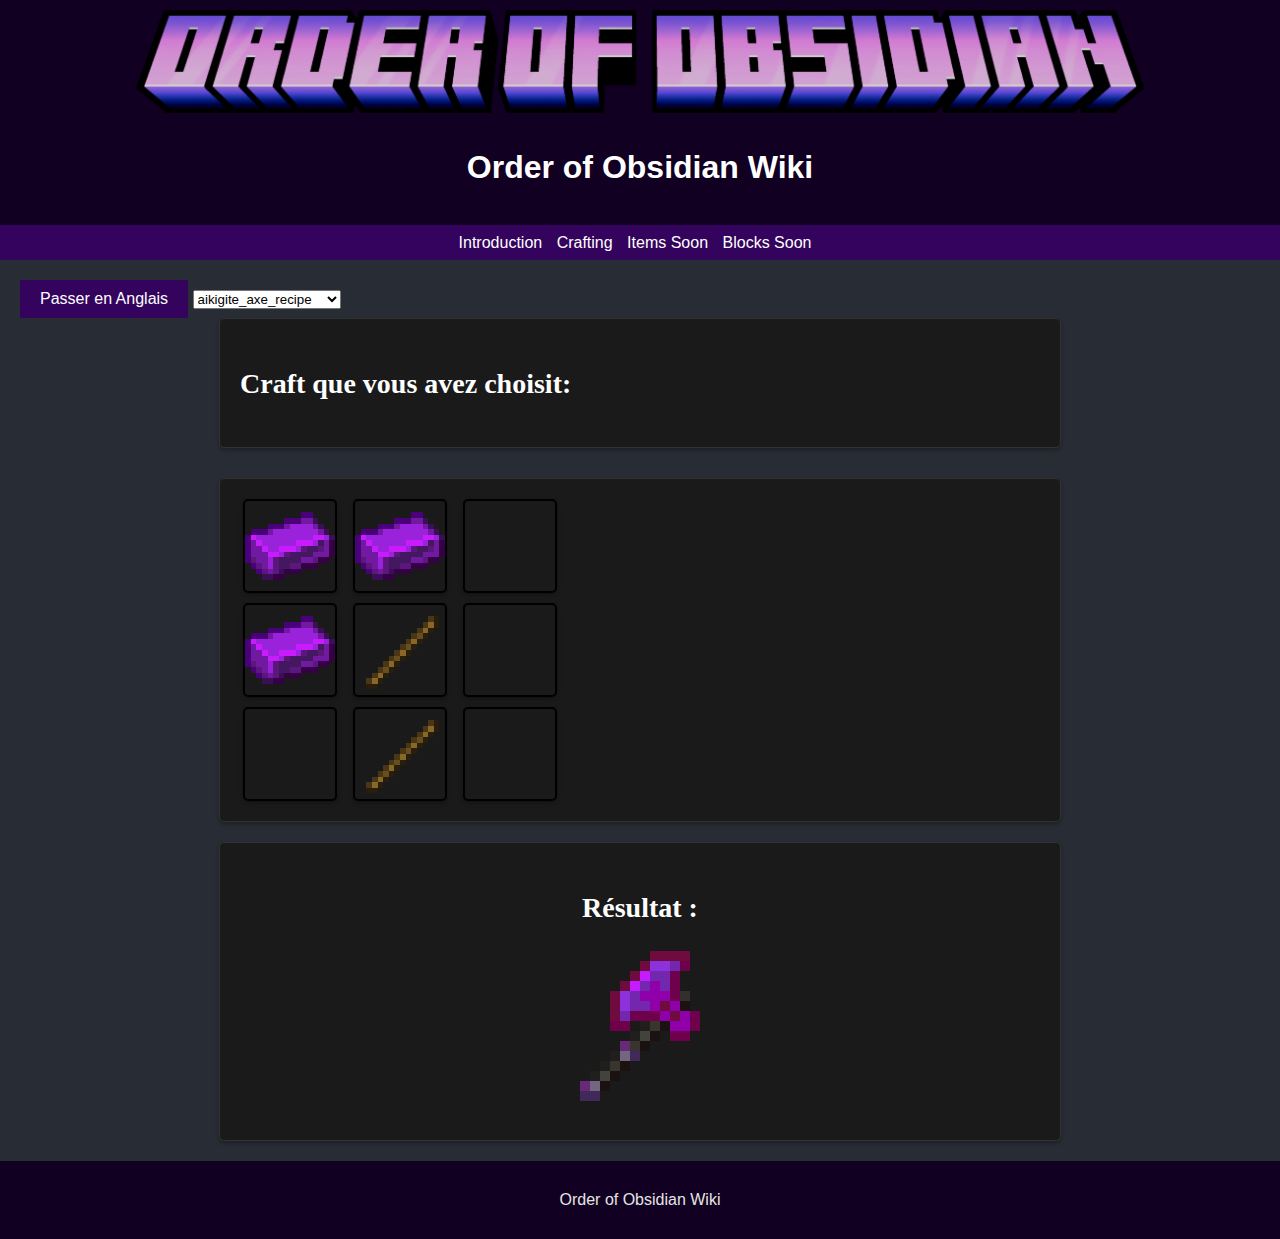
==== crafting.html @ cafb96ab "first commit" ====
<!DOCTYPE html>
<html>
<head>
    <title>Order of Obsidian Wiki</title>
    <!-- Lien vers le fichier CSS -->
    <link rel="stylesheet" type="text/css" href="crafting.css">

</head>
<body>
    <header>
        <!-- Utilise la balise <img> pour afficher l'image -->
        <img src="logo.png" alt="Order of Obsidian Logo">
        <h1>Order of Obsidian Wiki</h1>
    </header>

    <nav>
        <!-- Ajoute ici des liens vers différentes sections du wiki -->
        <ul>
            <li><a href="index.html">Introduction</a></li>
            <li><a href="crafting.html">Crafting</a></li>
            <li><a href="">Items Soon</a></li>
            <li><a href="">Blocks Soon</a></li>
            <!-- Ajoute d'autres liens vers des sections supplémentaires si nécessaire -->
        </ul>
    </nav>

    <main>
        <button onclick="toggleLanguage()">Passer en Anglais</button>
        <select id="recipeSelect" onchange="loadSelectedRecipe()">
            <!-- Les options seront ajoutées dynamiquement par JavaScript -->
        </select>
        <!-- Contenu principal du wiki sera ajouté ici -->
        <div lang="en">
            <h2>Craft you've chosen:</h2>
        </div>
        <div lang="fr">
            <h2>Craft que vous avez choisit:</h2>
        </div>
       
        <div class="grid-container">
            <div class="slot"></div>
            <div class="slot"></div>
            <div class="slot"></div>
            <div class="slot"></div>
            <div class="slot"></div>
            <div class="slot"></div>
            <div class="slot"></div>
            <div class="slot"></div>
            <div class="slot"></div>
          
        </div>
        <div id="result">
            <h2>Résultat :</h2>
            <img id="resultImage" src="" alt="Résultat du craft">
          </div>
        
        
    </main>

    <footer>
        <!-- Pied de page avec des informations supplémentaires -->
        <p>Order of Obsidian Wiki</p>
    </footer>
    <script>
        const slots = document.getElementsByClassName('slot');
        const items = Array(9).fill(null);
        let pattern = [];

        function addItem(slotNumber) {
            // Placeholder for item selection logic.
            // Implement your own logic here to select an item for the slot.
            // For example, you could show a modal or a list of available items to choose from.

            // For this example, we'll simply add a predefined item to the slot.
            const item = 'Item ' + slotNumber;
            items[slotNumber] = item;
            updateDisplay();
        }

        function updateDisplay() {
            const resultDiv = document.getElementById('result');
            resultDiv.innerHTML = '';

            // Display the items in the grid based on the custom pattern
            for (let i = 0; i < pattern.length; i++) {
                for (let j = 0; j < pattern[i].length; j++) {
                    const slotChar = pattern[i][j];
                    if (slotChar === '&') continue; // Skip empty slots indicated by '&'

                    const slotNumber = parseInt(slotChar);
                    const itemData = items[slotNumber];

                    if (itemData !== null) {
                        const itemImage = 'images/' + itemData.replace('Item ', '').replace(':', '/') + '.png';
                        const slotDiv = slots[i * 3 + j];
                        slotDiv.style.backgroundImage = `url(${itemImage})`;
                    } else {
                        // If the itemData is null, it means the slot is empty, so we set the background to none.
                        const slotDiv = slots[i * 3 + j];
                        slotDiv.style.backgroundImage = 'none';
                    }
                }
            }

            // Update the result image with the crafted item (slot 9)
            const resultItem = items[8];
            const resultImage = resultItem !== null ? 'images/' + resultItem.replace('Item ', '').replace(':', '/') + '.png' : '';
            const resultImg = document.getElementById('resultImage');
            resultImg.src = resultImage;
        }

        function loadSelectedRecipe() {
            var selectElement = document.getElementById('recipeSelect');
            var selectedRecipe = selectElement.value;
            loadRecipe(selectedRecipe);
        }

        function loadRecipe(recipeName) {
            // Réinitialiser les slots en vidant l'array items et en effaçant les images des slots
            items.fill(null);
            for (const slot of slots) {
                slot.style.backgroundImage = 'none';
            }

            fetch('recipes/' + recipeName + '.json')
                .then(response => response.json())
                .then(data => {
                    pattern = data.pattern;
                    const key = data.key;

                    // Update the slots in the grid with the corresponding images
                    for (let i = 0; i < pattern.length; i++) {
                        for (let j = 0; j < pattern[i].length; j++) {
                            const slotChar = pattern[i][j];
                            if (slotChar === '&') continue; // Skip empty slots indicated by '&'

                            const slotNumber = parseInt(slotChar);
                            const itemData = key[slotNumber];
                            const itemImage = 'images/' + itemData.item.replace(':', '/') + '.png';
                            const slotDiv = slots[i * 3 + j];
                            slotDiv.style.backgroundImage = `url(${itemImage})`;
                        }
                    }

                    // Update the result image with the crafted item
                    const resultItem = data.result.item;
                    const resultImage = 'images/' + resultItem.replace(':', '/') + '.png';
                    const resultImg = document.getElementById('resultImage');
                    resultImg.src = resultImage;
                })
                .catch(error => console.error('Error loading recipe:', error));
        }

        function fetchRecipesList() {
            fetch('recipes_list.json')
                .then(response => response.json())
                .then(data => {
                    const recipeSelect = document.getElementById('recipeSelect');
                    data.recipes.forEach(recipeName => {
                        const option = document.createElement('option');
                        option.value = recipeName;
                        option.textContent = recipeName;
                        recipeSelect.appendChild(option);
                    });
                    // Load the first recipe by default
                    if (data.recipes.length > 0) {
                        loadRecipe(data.recipes[0]);
                    }
                })
                .catch(error => console.error('Error fetching recipes list:', error));
        }

        fetchRecipesList();

        function toggleLanguage() {
            var frDiv = document.querySelector('div[lang="fr"]');
            var enDiv = document.querySelector('div[lang="en"]');
            var button = document.querySelector('button');

            if (frDiv.style.display === 'none') {
                frDiv.style.display = 'block';
                enDiv.style.display = 'none';
                button.textContent = 'Passer en Anglais';
            } else {
                frDiv.style.display = 'none';
                enDiv.style.display = 'block';
                button.textContent = 'Switch to English';
            }
        }
    </script>
</body>
</html>
---- crafting.css ----
/* General styles */
body {
    font-family: Arial, sans-serif;
    line-height: 1.6;
    margin: 0;
    padding: 0;
    color: #333;
    background-color: #282c34; /* Midnight blue */
}

header {
    background-color: #110022; /* Dark purple */
    color: #fff;
    text-align: center;
    padding: 10px;
}

header img {
    max-width: 80%;
    height: auto;
}

nav {
    background-color: #33035d; /* Darker purple */
    color: #fff;
    padding: 5px;
    text-align: center;
}

nav ul {
    list-style-type: none;
    margin: 0;
    padding: 0;
}

nav li {
    display: inline;
    margin-right: 10px;
}

nav a {
    color: #fff;
    text-decoration: none;
}

nav a:hover {
    text-decoration: underline;
}

main {
    padding: 20px;
}

footer {
    background-color: #110022; /* Dark purple */
    color: #fff;
    text-align: center;
    padding: 10px;
}

/* Style for the lore sections */
div[lang="fr"] {
    display: block;
}

div[lang="en"] {
    display: none;
}

div {
    font-family: "Arial", sans-serif;
    font-size: 18px;
    line-height: 1.6;
    max-width: 800px;
    margin: 0 auto;
    padding: 20px;
    background-color: #1a1a1a; /* Dark gray */
    color: #f7f7f7; /* Light gray text */
    border: 1px solid #333;
    border-radius: 5px;
    box-shadow: 0 2px 4px rgba(0, 0, 0, 0.3);
}

/* Style for the titles */
h2 {
    font-family: "Georgia", serif;
    font-size: 28px;
    font-weight: bold;
    margin-bottom: 20px;
    color: #fff; /* White */
}

/* Style for the paragraphs */
p {
    color: #e5e5e5; /* Light gray */
}

/* Style for the links */
a {
    color: #007bff; /* Blue */
    text-decoration: none;
}

a:hover {
    text-decoration: underline;
}

/* Style for the citations */
blockquote {
    border-left: 4px solid #007bff; /* Blue */
    padding-left: 10px;
    color: #999; /* Gray */
    font-style: italic;
}

/* Style for the button to toggle languages */
button {
    font-family: 'Arial', sans-serif;
    font-size: 16px;
    padding: 10px 20px;
    background-color: #33035d; /* Darker purple */
    color: #fff;
    border: none;
    cursor: pointer;
    transition: background-color 0.3s;
}

button:hover {
    background-color: #551A8B; /* Dark purple on hover */
}

/* Text transition effect */
div[lang="en"].transition,
div[lang="fr"].transition {
    animation: fade 1s;
}

@keyframes fade {
    from {
        opacity: 0;
    }
    to {
        opacity: 1;
    }
}

.grid-container {
    display: grid;
    grid-template-columns: repeat(3, 100px);
    grid-gap: 10px;
    margin-top: 30px;
  }
  
  .slot {
    width: 50px;
    height: 50px;
    border: 2px solid #000;
    cursor: pointer;
    background-size: 100% 100%; /* Pour que l'image prenne la taille du slot */
    image-rendering: pixelated;
  }
  
  #result {
    margin-top: 30px;
    font-size: 18px;
    text-align: center;
      margin-top: 20px;
  }

  #resultImage {
    width: 160px;
    height: 160px;
    image-rendering: pixelated;
  }
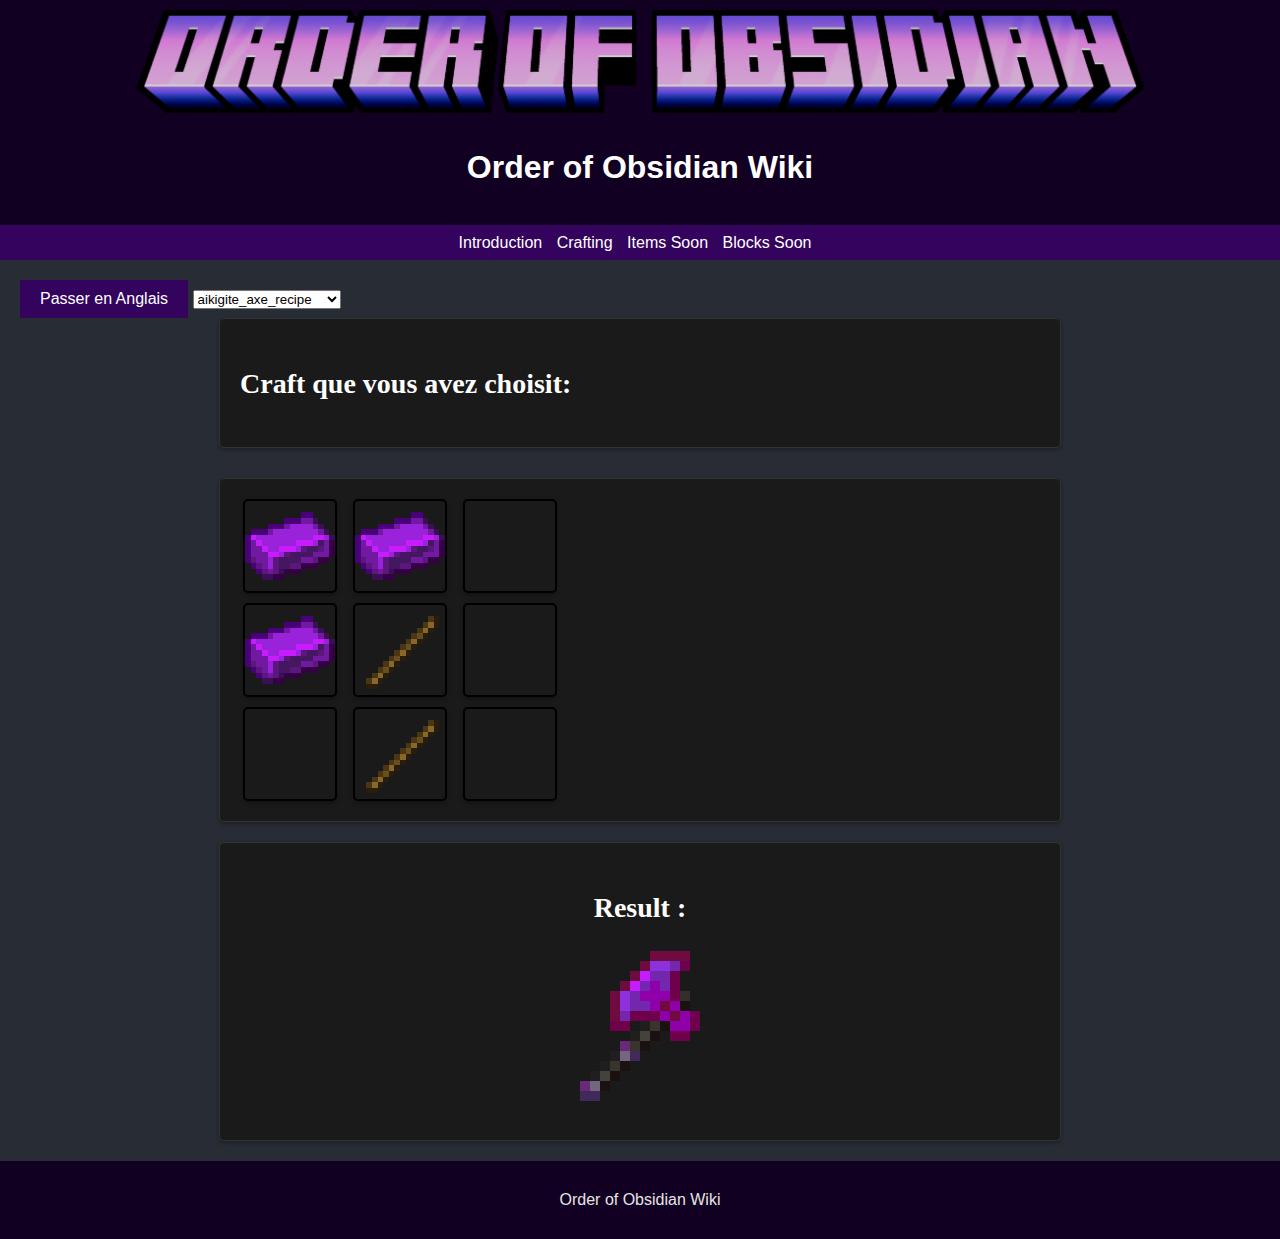
==== commit 04e026b1: "EN" ====
--- a/crafting.html
+++ b/crafting.html
@@ -1,9 +1,11 @@
 <!DOCTYPE html>
-<html>
+<html lang="en">
 <head>
     <title>Order of Obsidian Wiki</title>
     <!-- Lien vers le fichier CSS -->
     <link rel="stylesheet" type="text/css" href="crafting.css">
+
+    <link rel="icon" href="logo_mini.png">
 
 </head>
 <body>
@@ -50,7 +52,7 @@
           
         </div>
         <div id="result">
-            <h2>Résultat :</h2>
+            <h2>Result :</h2>
             <img id="resultImage" src="" alt="Résultat du craft">
           </div>
         
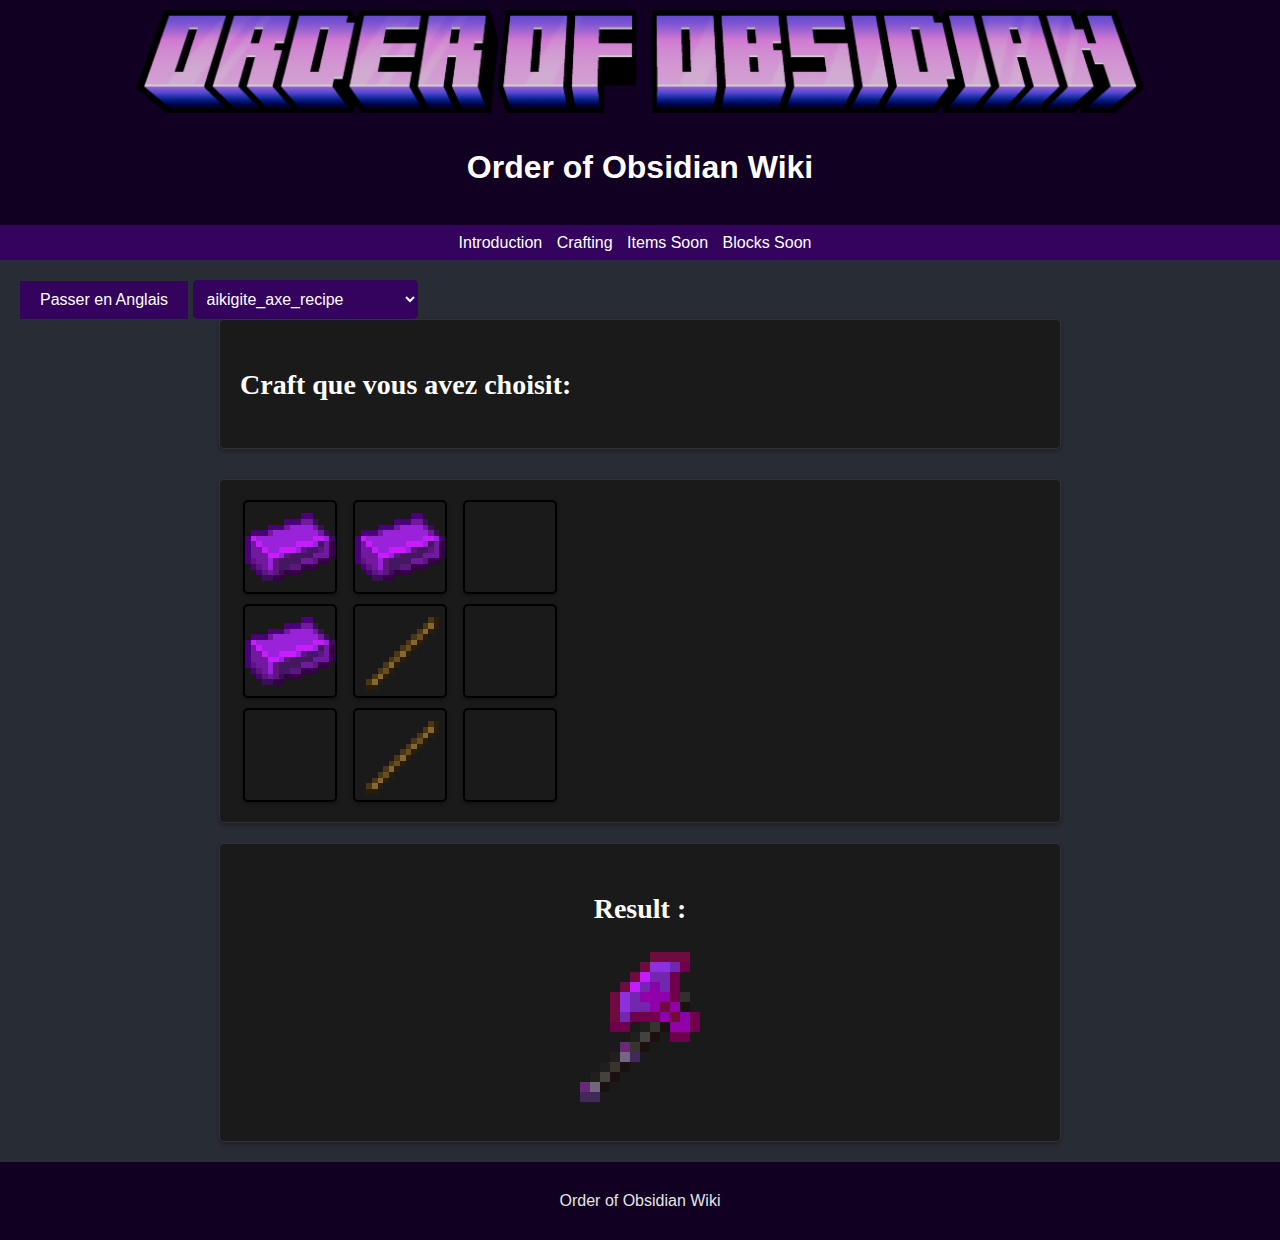
==== commit b779b670: "add crafting" ====
--- a/crafting.html
+++ b/crafting.html
@@ -182,11 +182,11 @@
             if (frDiv.style.display === 'none') {
                 frDiv.style.display = 'block';
                 enDiv.style.display = 'none';
-                button.textContent = 'Passer en Anglais';
+                button.textContent = 'Switch to English';
             } else {
                 frDiv.style.display = 'none';
                 enDiv.style.display = 'block';
-                button.textContent = 'Switch to English';
+                button.textContent = 'Passer en Français';
             }
         }
     </script>
--- a/crafting.css
+++ b/crafting.css
@@ -5,11 +5,11 @@
     margin: 0;
     padding: 0;
     color: #333;
-    background-color: #282c34; /* Midnight blue */
+    background-color: #282c34; /* Bleu nuit */
 }
 
 header {
-    background-color: #110022; /* Dark purple */
+    background-color: #110022; /* Violet foncé */
     color: #fff;
     text-align: center;
     padding: 10px;
@@ -21,7 +21,7 @@
 }
 
 nav {
-    background-color: #33035d; /* Darker purple */
+    background-color: #33035d; /* Violet plus foncé */
     color: #fff;
     padding: 5px;
     text-align: center;
@@ -52,7 +52,7 @@
 }
 
 footer {
-    background-color: #110022; /* Dark purple */
+    background-color: #110022; /* Violet foncé */
     color: #fff;
     text-align: center;
     padding: 10px;
@@ -74,8 +74,8 @@
     max-width: 800px;
     margin: 0 auto;
     padding: 20px;
-    background-color: #1a1a1a; /* Dark gray */
-    color: #f7f7f7; /* Light gray text */
+    background-color: #1a1a1a; /* Gris foncé */
+    color: #f7f7f7; /* Texte gris clair */
     border: 1px solid #333;
     border-radius: 5px;
     box-shadow: 0 2px 4px rgba(0, 0, 0, 0.3);
@@ -87,17 +87,17 @@
     font-size: 28px;
     font-weight: bold;
     margin-bottom: 20px;
-    color: #fff; /* White */
+    color: #fff; /* Blanc */
 }
 
 /* Style for the paragraphs */
 p {
-    color: #e5e5e5; /* Light gray */
+    color: #e5e5e5; /* Gris clair */
 }
 
 /* Style for the links */
 a {
-    color: #007bff; /* Blue */
+    color: #007bff; /* Bleu */
     text-decoration: none;
 }
 
@@ -107,9 +107,9 @@
 
 /* Style for the citations */
 blockquote {
-    border-left: 4px solid #007bff; /* Blue */
+    border-left: 4px solid #007bff; /* Bleu */
     padding-left: 10px;
-    color: #999; /* Gray */
+    color: #999; /* Gris */
     font-style: italic;
 }
 
@@ -118,7 +118,7 @@
     font-family: 'Arial', sans-serif;
     font-size: 16px;
     padding: 10px 20px;
-    background-color: #33035d; /* Darker purple */
+    background-color: #33035d; /* Violet plus foncé */
     color: #fff;
     border: none;
     cursor: pointer;
@@ -126,7 +126,7 @@
 }
 
 button:hover {
-    background-color: #551A8B; /* Dark purple on hover */
+    background-color: #551A8B; /* Violet foncé au survol */
 }
 
 /* Text transition effect */
@@ -149,26 +149,51 @@
     grid-template-columns: repeat(3, 100px);
     grid-gap: 10px;
     margin-top: 30px;
-  }
-  
-  .slot {
+}
+
+.slot {
     width: 50px;
     height: 50px;
     border: 2px solid #000;
     cursor: pointer;
     background-size: 100% 100%; /* Pour que l'image prenne la taille du slot */
     image-rendering: pixelated;
-  }
-  
-  #result {
+}
+
+#result {
     margin-top: 30px;
     font-size: 18px;
     text-align: center;
-      margin-top: 20px;
-  }
+    margin-top: 20px;
+}
 
-  #resultImage {
+#resultImage {
     width: 160px;
     height: 160px;
     image-rendering: pixelated;
-  }
+}
+
+/* Style pour l'élément select */
+#recipeSelect {
+    font-family: 'Arial', sans-serif;
+    font-size: 16px;
+    padding: 10px;
+    background-color: #33035d; /* Violet plus foncé */
+    color: #fff;
+    border: none;
+    border-radius: 5px;
+    cursor: pointer;
+}
+
+#recipeSelect option {
+    background-color: #3f1468; /* Violet foncé */
+    color: #fff;
+}
+
+#recipeSelect:hover {
+    background-color: #551A8B; /* Violet foncé au survol */
+}
+
+#recipeSelect:focus {
+    outline: none;
+}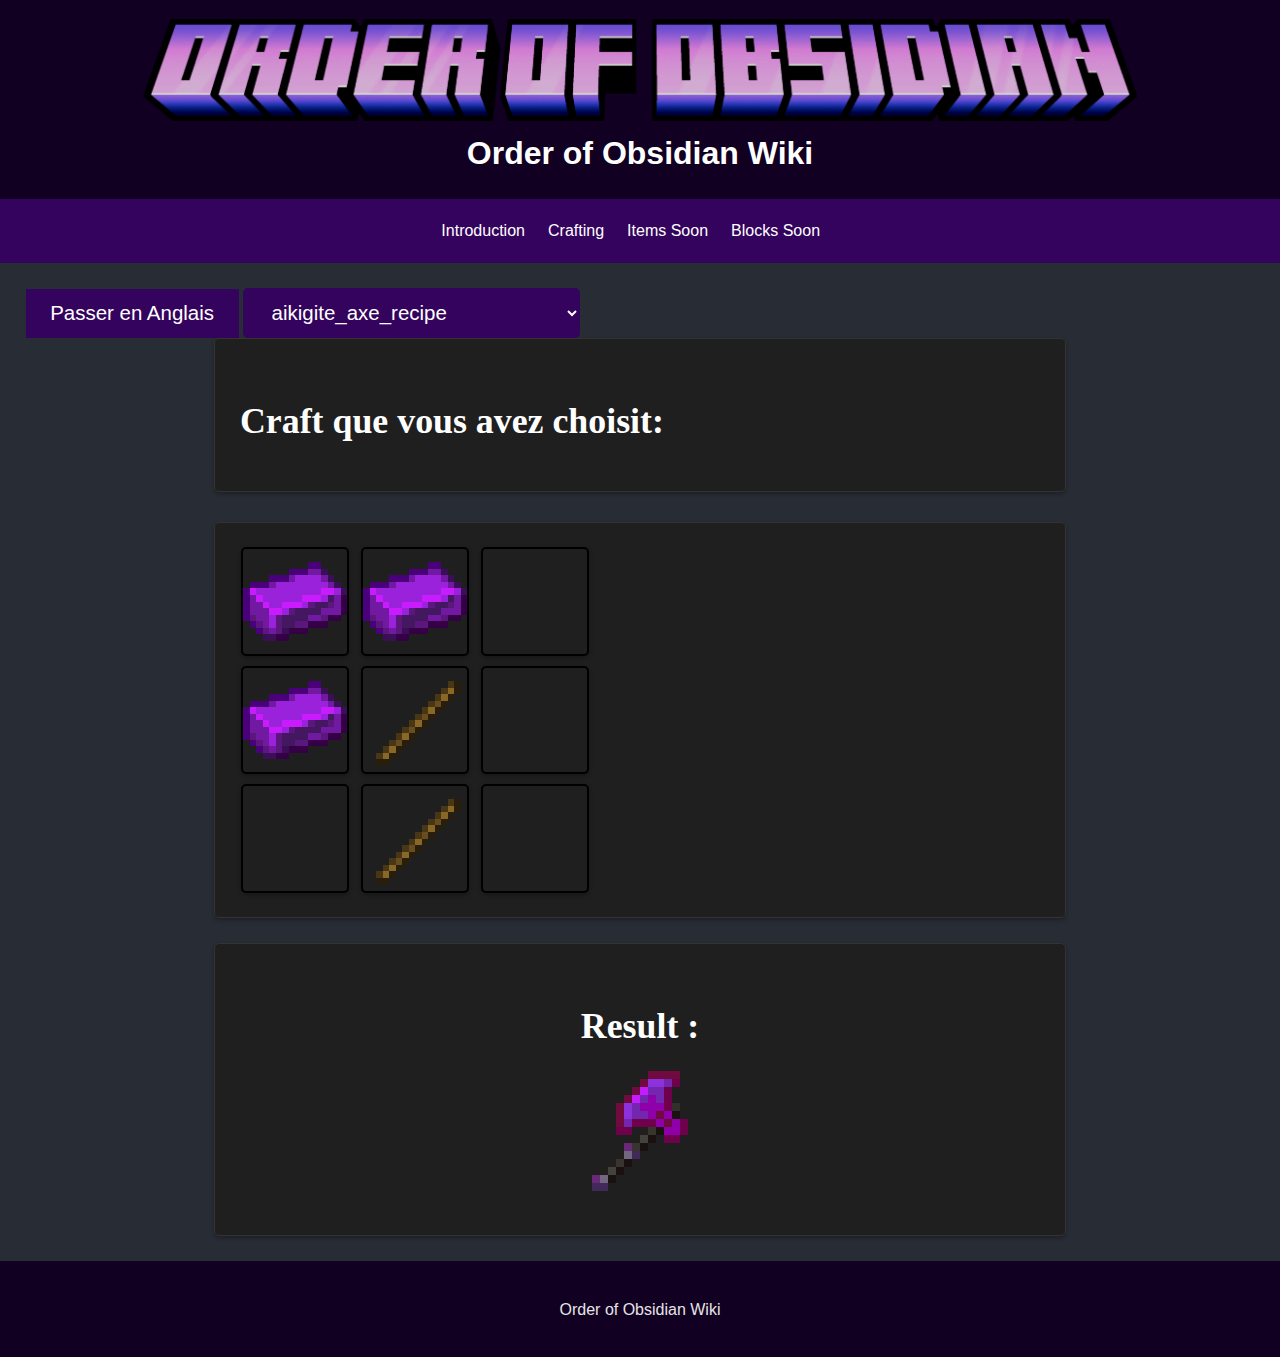
==== commit a9e02588: "clear code add craft and more buty" ====
--- a/crafting.html
+++ b/crafting.html
@@ -189,6 +189,31 @@
                 button.textContent = 'Passer en Français';
             }
         }
+        window.addEventListener('scroll', function() {
+    const header = document.querySelector('header');
+    const nav = document.querySelector('nav');
+    const footer = document.querySelector('footer');
+    const body = document.querySelector('body');
+    const windowHeight = window.innerHeight;
+    const footerMargin = 0.3; // Ajustez cette valeur pour définir la marge du footer par rapport à la hauteur de la fenêtre
+
+    if (window.scrollY > 0) {
+        header.classList.add('scrolled');
+        nav.classList.add('scrolled');
+    } else {
+        header.classList.remove('scrolled');
+        nav.classList.remove('scrolled');
+    }
+
+    // On vérifie si l'utilisateur est en bas de la page en comparant la hauteur totale de la page au scrollY et à la hauteur de la fenêtre avec la marge ajoutée
+    if (window.scrollY + windowHeight >= document.body.scrollHeight - (windowHeight * footerMargin)) {
+        // Lorsque l'utilisateur est en bas de la page, on retire la classe 'scrolled' du footer
+        footer.classList.remove('scrolled');
+    } else {
+        // Lorsque l'utilisateur n'est pas en bas de la page, on ajoute la classe 'scrolled' au footer
+        footer.classList.add('scrolled');
+    }
+});
     </script>
 </body>
 </html>
--- a/crafting.css
+++ b/crafting.css
@@ -9,10 +9,12 @@
 }
 
 header {
-    background-color: #110022; /* Violet foncé */
-    color: #fff;
-    text-align: center;
-    padding: 10px;
+    background-color: #110022; /* Dark purple */
+    color: #fff;
+    text-align: center;
+    padding: 1.5%; /* Ajustement de la valeur en pourcentage */
+    z-index: 2; /* Setting a higher z-index to bring it above the main content */
+    transition: padding 0.5s, position 0.5s, top 0.5s;
 }
 
 header img {
@@ -20,11 +22,46 @@
     height: auto;
 }
 
+/* Style pour le header lorsque décollé */
+header.scrolled {
+    padding: 0.5%; /* Ajustement de la valeur en pourcentage */
+    position: fixed;
+    top: 0;
+    left: 0;
+    right: 0;
+    height: 20%; /* Ajustement de la valeur en pourcentage */
+}
+
+header h1 {
+    margin: 0; /* Enlever les marges pour éviter un espace vide dans le header */
+    display: inline-block; /* Ajout de display: inline-block pour que le texte occupe l'espace minimum */
+    opacity: 1; /* Par défaut, le titre est visible */
+    transition: opacity 0.3s; /* Ajout de la transition pour une animation fluide */
+}
+
+/* Style pour le titre h1 dans le header lorsque décollé */
+header.scrolled h1 {
+    opacity: 0; /* Lorsque le header est décollé, le titre devient invisible */
+}
+
 nav {
-    background-color: #33035d; /* Violet plus foncé */
-    color: #fff;
-    padding: 5px;
-    text-align: center;
+    background-color: #33035d; /* Darker purple */
+    color: #fff;
+    padding: 1.5%; /* Ajustement de la valeur en pourcentage */
+    text-align: center;
+    position: relative;
+    z-index: 2;
+    transition: padding 1s,top 1s, position 1s, height 1s; /* Ajout de la transition pour une animation fluide */
+}
+
+/* Style pour la nav bar lorsque décollée */
+nav.scrolled {
+    padding: 0.5%; /* Ajustement de la valeur en pourcentage */
+    position: fixed;
+    top: 20%; /* Ajustement de la valeur en pourcentage */
+    left: 0;
+    right: 0;
+    height: 5%; /* Ajustement de la valeur en pourcentage */
 }
 
 nav ul {
@@ -35,7 +72,7 @@
 
 nav li {
     display: inline;
-    margin-right: 10px;
+    margin-right: 1.5%; /* Ajustement de la valeur en pourcentage */
 }
 
 nav a {
@@ -48,14 +85,28 @@
 }
 
 main {
-    padding: 20px;
+    padding: 2%;
 }
 
 footer {
-    background-color: #110022; /* Violet foncé */
-    color: #fff;
-    text-align: center;
-    padding: 10px;
+    background-color: #110022; /* Dark purple */
+    color: #fff;
+    text-align: center;
+    padding: 1.5%;
+    position: relative; /* Adding position to the footer */
+    z-index: 2; /* Setting a higher z-index to bring it above the main content */
+    transition: padding 1.5s, position 1.5s, top 1.5s;
+}
+
+/* Style for the footer when detached */
+footer.scrolled {
+    padding: 1.5%; /* Ajustement de la valeur en pourcentage */
+    position: fixed;
+    bottom: 0;
+    left: 0;
+    right: 0;
+    font-size: 0.5hv;
+    height: 3vh; /* Ajustement de la valeur en pourcentage */
 }
 
 /* Style for the lore sections */
@@ -69,12 +120,12 @@
 
 div {
     font-family: "Arial", sans-serif;
-    font-size: 18px;
+    font-size: 1.8vw; /* Ajustement de la valeur en pourcentage */
     line-height: 1.6;
     max-width: 800px;
     margin: 0 auto;
-    padding: 20px;
-    background-color: #1a1a1a; /* Gris foncé */
+    padding: 2%; /* Ajustement de la valeur en pourcentage */
+    background-color: #1f1f1f; /* Gris foncé */
     color: #f7f7f7; /* Texte gris clair */
     border: 1px solid #333;
     border-radius: 5px;
@@ -84,9 +135,9 @@
 /* Style for the titles */
 h2 {
     font-family: "Georgia", serif;
-    font-size: 28px;
+    font-size: 2.8vw; /* Ajustement de la valeur en pourcentage */
     font-weight: bold;
-    margin-bottom: 20px;
+    margin-bottom: 2%; /* Ajustement de la valeur en pourcentage */
     color: #fff; /* Blanc */
 }
 
@@ -107,8 +158,8 @@
 
 /* Style for the citations */
 blockquote {
-    border-left: 4px solid #007bff; /* Bleu */
-    padding-left: 10px;
+    border-left: 0.4vw solid #007bff; /* Ajustement de la valeur en pourcentage */
+    padding-left: 2%; /* Ajustement de la valeur en pourcentage */
     color: #999; /* Gris */
     font-style: italic;
 }
@@ -116,8 +167,8 @@
 /* Style for the button to toggle languages */
 button {
     font-family: 'Arial', sans-serif;
-    font-size: 16px;
-    padding: 10px 20px;
+    font-size: 1.6vw; /* Ajustement de la valeur en pourcentage */
+    padding: 1% 2%; /* Ajustement de la valeur en pourcentage */
     background-color: #33035d; /* Violet plus foncé */
     color: #fff;
     border: none;
@@ -146,14 +197,14 @@
 
 .grid-container {
     display: grid;
-    grid-template-columns: repeat(3, 100px);
+    grid-template-columns: repeat(3, 110px);
     grid-gap: 10px;
     margin-top: 30px;
 }
 
 .slot {
-    width: 50px;
-    height: 50px;
+    width: 100px;
+    height: 100px;
     border: 2px solid #000;
     cursor: pointer;
     background-size: 100% 100%; /* Pour que l'image prenne la taille du slot */
@@ -161,23 +212,23 @@
 }
 
 #result {
-    margin-top: 30px;
-    font-size: 18px;
-    text-align: center;
-    margin-top: 20px;
+    margin-top: 3%; /* Ajustement de la valeur en pourcentage */
+    font-size: 1.8vw; /* Ajustement de la valeur en pourcentage */
+    text-align: center;
+    margin-top: 2%; /* Ajustement de la valeur en pourcentage */
 }
 
 #resultImage {
-    width: 160px;
-    height: 160px;
+    width: 16%; /* Ajustement de la valeur en pourcentage */
+    height: 16%; /* Ajustement de la valeur en pourcentage */
     image-rendering: pixelated;
 }
 
 /* Style pour l'élément select */
 #recipeSelect {
     font-family: 'Arial', sans-serif;
-    font-size: 16px;
-    padding: 10px;
+    font-size: 1.6vw; /* Ajustement de la valeur en pourcentage */
+    padding: 1% 2%; /* Ajustement de la valeur en pourcentage */
     background-color: #33035d; /* Violet plus foncé */
     color: #fff;
     border: none;
@@ -196,4 +247,4 @@
 
 #recipeSelect:focus {
     outline: none;
-}+} 
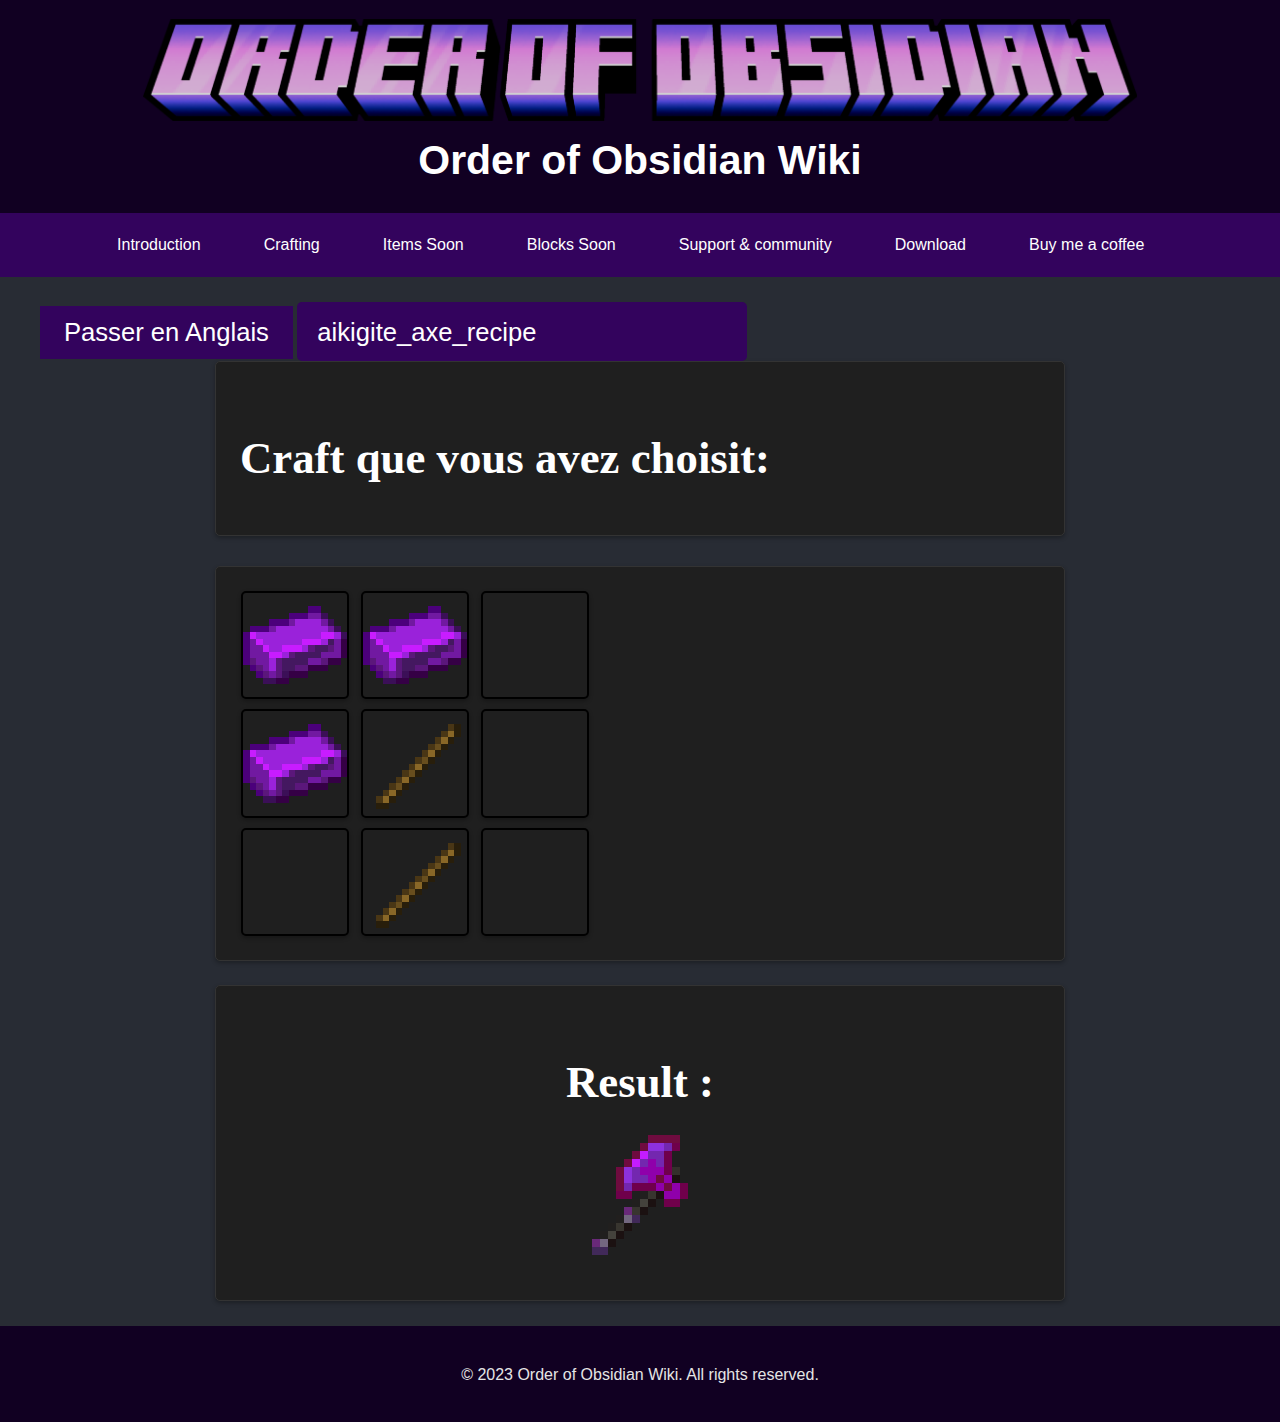
==== commit 4477a842: "craft" ====
--- a/crafting.html
+++ b/crafting.html
@@ -22,6 +22,9 @@
             <li><a href="crafting.html">Crafting</a></li>
             <li><a href="">Items Soon</a></li>
             <li><a href="">Blocks Soon</a></li>
+            <li><a href="https://discord.gg/x744dv67ZX" target="_blank">Support & community</a></li>
+            <li><a href="https://www.curseforge.com/minecraft/mc-mods/order-of-obsidian/files" target="_blank">Download</a></li>
+            <li><a href="https://www.buymeacoffee.com/klaivert" target="_blank">Buy me a coffee</a></li>
             <!-- Ajoute d'autres liens vers des sections supplémentaires si nécessaire -->
         </ul>
     </nav>
@@ -60,8 +63,8 @@
     </main>
 
     <footer>
-        <!-- Pied de page avec des informations supplémentaires -->
-        <p>Order of Obsidian Wiki</p>
+       <!-- Pied de page avec des informations supplémentaires -->
+       <p>&copy; 2023 Order of Obsidian Wiki. All rights reserved.</p>
     </footer>
     <script>
         const slots = document.getElementsByClassName('slot');
@@ -195,7 +198,7 @@
     const footer = document.querySelector('footer');
     const body = document.querySelector('body');
     const windowHeight = window.innerHeight;
-    const footerMargin = 0.3; // Ajustez cette valeur pour définir la marge du footer par rapport à la hauteur de la fenêtre
+    const footerMargin = 0.15; // Ajustez cette valeur pour définir la marge du footer par rapport à la hauteur de la fenêtre
 
     if (window.scrollY > 0) {
         header.classList.add('scrolled');
--- a/crafting.css
+++ b/crafting.css
@@ -8,13 +8,14 @@
     background-color: #282c34; /* Bleu nuit */
 }
 
+/* Header */
 header {
     background-color: #110022; /* Dark purple */
     color: #fff;
     text-align: center;
-    padding: 1.5%; /* Ajustement de la valeur en pourcentage */
+    padding: 1.5%;
     z-index: 2; /* Setting a higher z-index to bring it above the main content */
-    transition: padding 0.5s, position 0.5s, top 0.5s;
+    transition: padding 1s, opacity 0.5s;
 }
 
 header img {
@@ -22,46 +23,44 @@
     height: auto;
 }
 
-/* Style pour le header lorsque décollé */
 header.scrolled {
-    padding: 0.5%; /* Ajustement de la valeur en pourcentage */
+    padding: 0.5%;
     position: fixed;
     top: 0;
     left: 0;
     right: 0;
-    height: 20%; /* Ajustement de la valeur en pourcentage */
+    height: 20%;
 }
 
 header h1 {
-    margin: 0; /* Enlever les marges pour éviter un espace vide dans le header */
-    display: inline-block; /* Ajout de display: inline-block pour que le texte occupe l'espace minimum */
-    opacity: 1; /* Par défaut, le titre est visible */
-    transition: opacity 0.3s; /* Ajout de la transition pour une animation fluide */
-}
-
-/* Style pour le titre h1 dans le header lorsque décollé */
+    margin: 0;
+    display: inline-block;
+    opacity: 1;
+    transition: opacity 0.5s;
+}
+
 header.scrolled h1 {
-    opacity: 0; /* Lorsque le header est décollé, le titre devient invisible */
-}
-
+    opacity: 0;
+}
+
+/* Navigation bar */
 nav {
     background-color: #33035d; /* Darker purple */
     color: #fff;
-    padding: 1.5%; /* Ajustement de la valeur en pourcentage */
+    padding: 1.5%;
     text-align: center;
     position: relative;
     z-index: 2;
-    transition: padding 1s,top 1s, position 1s, height 1s; /* Ajout de la transition pour une animation fluide */
-}
-
-/* Style pour la nav bar lorsque décollée */
+    transition: padding 1s, top 1s, height 1s;
+}
+
 nav.scrolled {
-    padding: 0.5%; /* Ajustement de la valeur en pourcentage */
+    padding: 0.5%;
     position: fixed;
-    top: 20%; /* Ajustement de la valeur en pourcentage */
+    top: 20%;
     left: 0;
     right: 0;
-    height: 5%; /* Ajustement de la valeur en pourcentage */
+    height: 5%;
 }
 
 nav ul {
@@ -72,44 +71,59 @@
 
 nav li {
     display: inline;
-    margin-right: 1.5%; /* Ajustement de la valeur en pourcentage */
+    margin-right: 1.5%;
 }
 
 nav a {
     color: #fff;
     text-decoration: none;
+    padding: 10px 20px;
+    border-radius: 5px;
+    transition: background-color 0.3s;
 }
 
 nav a:hover {
-    text-decoration: underline;
-}
-
+    background-color: #551A8B; /* Violet foncé au survol */
+}
+
+/* Main Content */
 main {
     padding: 2%;
-}
-
+    max-width: 1200px;
+    margin: 0 auto;
+}
+
+h1 {
+    font-family: "Arial", sans-serif;
+    font-size: 3.2vw;
+    font-weight: bold;
+    text-align: center;
+    color: #fff;
+    margin-top: 2%;
+}
+
+/* Footer */
 footer {
     background-color: #110022; /* Dark purple */
     color: #fff;
     text-align: center;
     padding: 1.5%;
-    position: relative; /* Adding position to the footer */
-    z-index: 2; /* Setting a higher z-index to bring it above the main content */
-    transition: padding 1.5s, position 1.5s, top 1.5s;
-}
-
-/* Style for the footer when detached */
+    position: relative;
+    z-index: 2;
+    transition: padding 1.5s, font-size 0.5s;
+}
+
 footer.scrolled {
-    padding: 1.5%; /* Ajustement de la valeur en pourcentage */
+    padding: 1.5%;
     position: fixed;
     bottom: 0;
     left: 0;
     right: 0;
-    font-size: 0.5hv;
-    height: 3vh; /* Ajustement de la valeur en pourcentage */
-}
-
-/* Style for the lore sections */
+    font-size: 1rem;
+    height: 3vh;
+}
+
+/* Language Sections */
 div[lang="fr"] {
     display: block;
 }
@@ -120,11 +134,11 @@
 
 div {
     font-family: "Arial", sans-serif;
-    font-size: 1.8vw; /* Ajustement de la valeur en pourcentage */
+    font-size: 1.8rem;
     line-height: 1.6;
     max-width: 800px;
     margin: 0 auto;
-    padding: 2%; /* Ajustement de la valeur en pourcentage */
+    padding: 2%;
     background-color: #1f1f1f; /* Gris foncé */
     color: #f7f7f7; /* Texte gris clair */
     border: 1px solid #333;
@@ -132,21 +146,21 @@
     box-shadow: 0 2px 4px rgba(0, 0, 0, 0.3);
 }
 
-/* Style for the titles */
+/* Titles */
 h2 {
     font-family: "Georgia", serif;
-    font-size: 2.8vw; /* Ajustement de la valeur en pourcentage */
+    font-size: 2.8rem;
     font-weight: bold;
-    margin-bottom: 2%; /* Ajustement de la valeur en pourcentage */
+    margin-bottom: 2%;
     color: #fff; /* Blanc */
 }
 
-/* Style for the paragraphs */
+/* Paragraphs */
 p {
     color: #e5e5e5; /* Gris clair */
 }
 
-/* Style for the links */
+/* Links */
 a {
     color: #007bff; /* Bleu */
     text-decoration: none;
@@ -156,19 +170,19 @@
     text-decoration: underline;
 }
 
-/* Style for the citations */
+/* Blockquotes */
 blockquote {
-    border-left: 0.4vw solid #007bff; /* Ajustement de la valeur en pourcentage */
-    padding-left: 2%; /* Ajustement de la valeur en pourcentage */
+    border-left: 0.4rem solid #007bff;
+    padding-left: 2%;
     color: #999; /* Gris */
     font-style: italic;
 }
 
-/* Style for the button to toggle languages */
+/* Buttons */
 button {
     font-family: 'Arial', sans-serif;
-    font-size: 1.6vw; /* Ajustement de la valeur en pourcentage */
-    padding: 1% 2%; /* Ajustement de la valeur en pourcentage */
+    font-size: 1.6rem;
+    padding: 1% 2%;
     background-color: #33035d; /* Violet plus foncé */
     color: #fff;
     border: none;
@@ -180,7 +194,7 @@
     background-color: #551A8B; /* Violet foncé au survol */
 }
 
-/* Text transition effect */
+/* Text Transition Effect */
 div[lang="en"].transition,
 div[lang="fr"].transition {
     animation: fade 1s;
@@ -195,6 +209,7 @@
     }
 }
 
+/* Grid Layout */
 .grid-container {
     display: grid;
     grid-template-columns: repeat(3, 110px);
@@ -207,44 +222,178 @@
     height: 100px;
     border: 2px solid #000;
     cursor: pointer;
-    background-size: 100% 100%; /* Pour que l'image prenne la taille du slot */
+    background-size: 100% 100%;
     image-rendering: pixelated;
 }
 
+/* Result Section */
 #result {
-    margin-top: 3%; /* Ajustement de la valeur en pourcentage */
-    font-size: 1.8vw; /* Ajustement de la valeur en pourcentage */
-    text-align: center;
-    margin-top: 2%; /* Ajustement de la valeur en pourcentage */
+    margin-top: 3%;
+    font-size: 1.8rem;
+    text-align: center;
+    margin-top: 2%;
 }
 
 #resultImage {
-    width: 16%; /* Ajustement de la valeur en pourcentage */
-    height: 16%; /* Ajustement de la valeur en pourcentage */
+    width: 16%;
+    height: 16%;
     image-rendering: pixelated;
 }
 
-/* Style pour l'élément select */
+/* Custom Select */
 #recipeSelect {
-    font-family: 'Arial', sans-serif;
-    font-size: 1.6vw; /* Ajustement de la valeur en pourcentage */
-    padding: 1% 2%; /* Ajustement de la valeur en pourcentage */
-    background-color: #33035d; /* Violet plus foncé */
-    color: #fff;
+    -webkit-appearance: none;
+    -moz-appearance: none;
+    appearance: none;
+    background-color: #33035d; /* Dark purple */
+    color: #fff; /* White text */
+    padding: 10px 20px;
+    font-size: 1.6rem;
     border: none;
     border-radius: 5px;
     cursor: pointer;
-}
-
-#recipeSelect option {
-    background-color: #3f1468; /* Violet foncé */
-    color: #fff;
-}
-
-#recipeSelect:hover {
-    background-color: #551A8B; /* Violet foncé au survol */
-}
-
-#recipeSelect:focus {
-    outline: none;
-} 
+    width: 50vh;
+    height: 6.5vh;
+    position: relative;
+    z-index: 1;
+}
+
+/* Custom arrow for the select */
+#recipeSelect::after {
+    position: absolute;
+    bottom: 50%;
+    right: 20px;
+    pointer-events: none;
+    z-index: 2;
+}
+
+/* Custom scrollbar for the select */
+.select-container::before {
+    content: '';
+    position: absolute;
+    top: 0;
+    right: 0;
+    bottom: 0;
+    width: 8px;
+    background-color: #551A8B; /* Color of the custom scrollbar */
+    border-radius: 4px;
+    opacity: 0.6;
+    z-index: 0;
+}
+
+/* Show the options when the select is focused */
+#recipeSelect:focus + select {
+    display: block;
+}
+
+/* Hide the default dropdown arrow in some browsers */
+#recipeSelect::-ms-expand {
+    display: none;
+}
+
+/* Styles for the select options */
+/* Custom Select */
+#recipeSelect {
+    -webkit-appearance: none;
+    -moz-appearance: none;
+    appearance: none;
+    background-color: #33035d; /* Dark purple */
+    color: #fff; /* White text */
+    padding: 10px 20px;
+    font-size: 1.6rem;
+    border: none;
+    border-radius: 5px;
+    cursor: pointer;
+    width: 50vh;
+    height: 6.5vh;
+    position: relative;
+    z-index: 1;
+}
+
+/* Custom arrow for the select */
+#recipeSelect::after {
+    content: '\25BE'; /* Downward arrow in UTF-8 */
+    position: absolute;
+    top: 50%;
+    right: 20px;
+    transform: translateY(-50%) rotate(180deg); /* Inversion of the arrow to point upwards */
+    pointer-events: none;
+    z-index: 2;
+}
+
+/* Custom scrollbar for the select */
+.select-container::before {
+    content: '';
+    position: absolute;
+    top: 0;
+    right: 0;
+    bottom: 0;
+    width: 8px;
+    background-color: #551A8B; /* Color of the custom scrollbar */
+    border-radius: 4px;
+    opacity: 0.6;
+    z-index: 0;
+}
+
+/* Show the options when the select is focused */
+#recipeSelect:focus + select {
+    transform: translateY(100%); /* Move the options to the bottom of the page */
+    display: block;
+}
+
+/* Hide the default dropdown arrow in some browsers */
+#recipeSelect::-ms-expand {
+    display: none;
+}
+
+/* Styles for the select options */
+.select-options {
+    display: none;
+    position: absolute;
+    left: 0;
+    right: 0;
+    bottom: -100%; /* Hide the options initially */
+    background-color: #33035d; /* Dark purple */
+    color: #fff; /* White text */
+    padding: 10px 20px;
+    font-size: 1.6rem;
+    border: none;
+    border-radius: 5px;
+    box-shadow: 0 2px 4px rgba(0, 0, 0, 0.3);
+    z-index: 3;
+    transform: translateY(0%); /* Move the options back to their original position when displayed */
+    transition: transform 0.3s; /* Add a transition for smooth animation */
+}
+
+/* Style the individual options */
+.select-options option {
+    padding: 5px 10px;
+    cursor: pointer;
+}
+
+/* Show the options when the select is focused */
+#recipeSelect:focus + .select-options {
+    display: block;
+    transform: translateY(0%); /* Move the options back to their original position when displayed */
+}
+
+/* Style on hover */
+.select-options option:hover {
+    background-color: #551A8B; /* Lighter purple on hover */
+}
+/* Custom Scrollbar for WebKit (Chrome, Safari) */
+body::-webkit-scrollbar {
+    width: 5px;
+    opacity: 0;
+}
+
+body::-webkit-scrollbar-thumb {
+    background-color: #551A8B;
+    border-radius: 10px;
+}
+
+body::-webkit-scrollbar-track {
+    background-color: #110022;
+}
+
+/* Your Custom CSS Goes Here */
